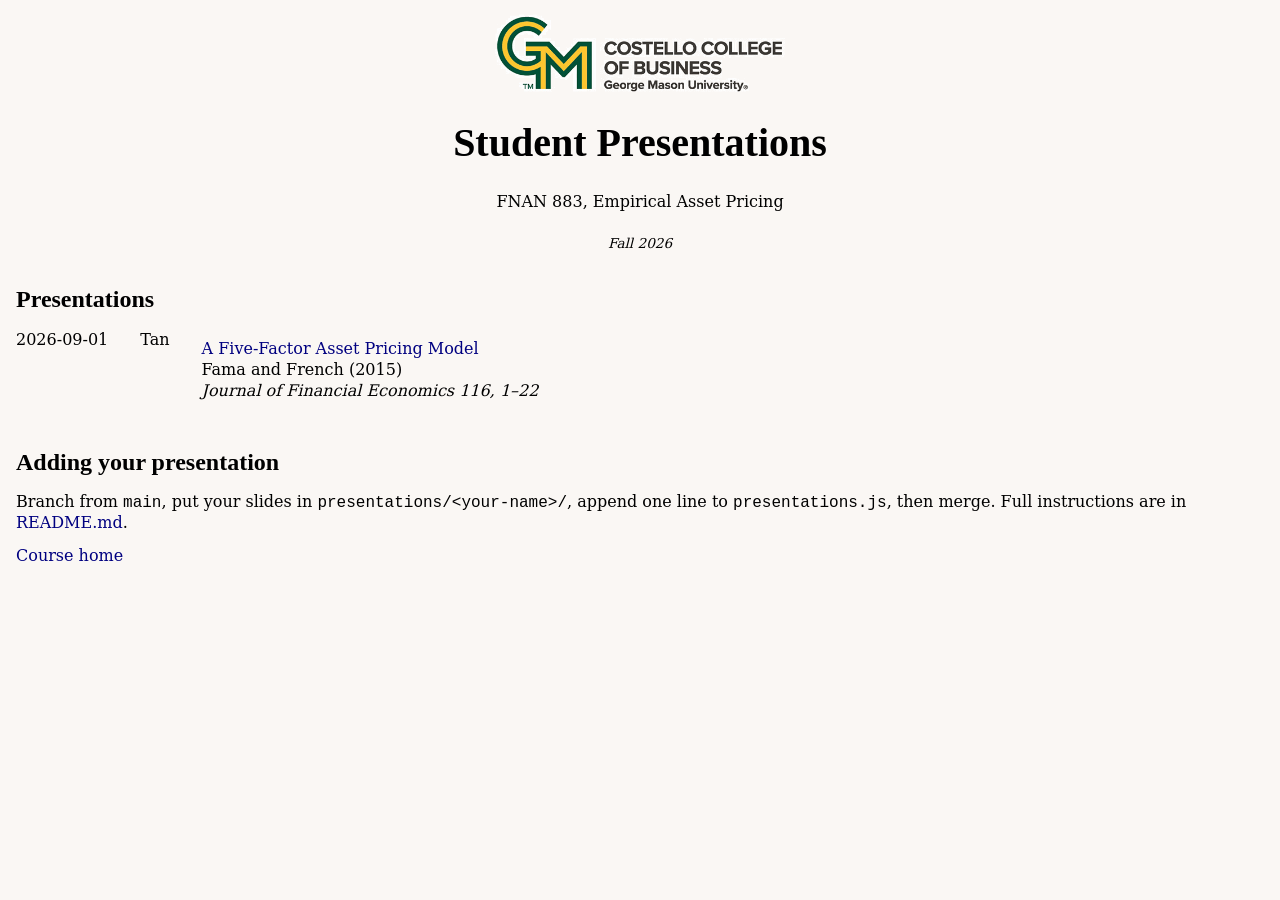
==== presentations/index.html @ 3116536d "Merge branch 'pr-1'" ====
<!DOCTYPE html>
<html lang="en-US">
<head>
<meta charset="UTF-8" />
<meta name="viewport" content="width=device-width, initial-scale=1.0" />
<title>FNAN 883 Student Presentations</title>
<link rel="stylesheet" type="text/css" href="../lwarp.css" />
<link rel="stylesheet" type="text/css" href="style.css" />
</head>
<body>


<div class="bodywithoutsidetoc">


<main class="bodycontainer">


<section class="textbody">


<div class="center">

<p>
<img
    src="../ccb3.png"
    style="
    width:217pt;
    "
    class="inlineimage"
    alt="Costello College of Business, George Mason University"
>
</p>

</div>
<div class="titlepage">

<h1>Student Presentations</h1>


<div class="author">


<div class="oneauthor">

<p>
FNAN 883, Empirical Asset Pricing
</p>
</div>

</div>


<div class="titledate">

<p>
Fall 2026
</p>
</div>

</div>
<!--................................-->
<h5>Presentations</h5>
<div class="flushleft">
<table id="presentation-table">
</table>

</div>
<!--................................-->
<h5>Adding your presentation</h5>

<p>
Branch from <span class="texttt">main</span>, put your slides in
<span class="texttt">presentations/&lt;your-name&gt;/</span>, append one line to
<span class="texttt">presentations.js</span>, then merge. Full instructions are in
<a href="README.md">README.md</a>.
</p>

<p>
<a href="../">Course home</a>
</p>

</section>

</main>

</div>

<script src="presentations.js"></script>
<script>
(function () {
  var table = document.getElementById('presentation-table');
  var items = (window.PRESENTATIONS || []).slice();

  if (!items.length) {
    table.parentNode.replaceChild(
      Object.assign(document.createElement('p'), { textContent: 'No presentations registered yet.' }),
      table
    );
    return;
  }

  // Chronological, matching the order of the seminar.
  items.sort(function (a, b) { return String(a.date || '').localeCompare(String(b.date || '')); });

  items.forEach(function (p) {
    var row = table.insertRow();

    var when = row.insertCell();
    when.className = 'tdb';
    when.textContent = p.date || '';

    var who = row.insertCell();
    who.className = 'tdb';
    who.textContent = p.presenter || 'Unattributed';

    var what = row.insertCell();
    what.className = 'tdp';

    var para = document.createElement('p');
    var link = document.createElement('a');
    // Slug becomes a path segment, so keep it to safe characters.
    link.href = String(p.slug || '').replace(/[^A-Za-z0-9._-]/g, '') + '/';
    link.textContent = p.title || 'Untitled';
    para.appendChild(link);

    if (p.authors) {
      para.appendChild(document.createElement('br'));
      para.appendChild(document.createTextNode(p.authors));
    }
    if (p.source) {
      para.appendChild(document.createElement('br'));
      var cite = document.createElement('em');
      cite.textContent = p.source;
      para.appendChild(cite);
    }

    what.appendChild(para);
  });
})();
</script>

</body>
</html>
---- lwarp.css ----
/*
  CSS stylesheet for the LaTeX Lwarp package
  Copyright 2016-2022 Brian Dunn — BD Tech Concepts LLC
*/

/* a fix for older browsers: */
header, section, footer, aside, nav, main,
    article, figure { display: block; }

A:link {color:#000080 ; text-decoration: none ; }
A:visited {color:#800000 ; }
A:hover {color:#000080 ; text-decoration: underline ;}
A:active {color:#800000 ; }

a.tocbook {display: inline-block ; margin-left: 0em ;
    font-weight: bold ; margin-top: 1ex ; margin-bottom: 1ex ; }
a.tocpart {display: inline-block ; margin-left: 0em ;
    font-weight: bold ;}
a.tocchapter {display: inline-block ; margin-left: 0em ;
    font-weight: bold ;}
a.tocsection {display: inline-block ; margin-left: 1em ;
    text-indent: -.5em ; font-weight: bold ; }
a.tocsubsection {display: inline-block ; margin-left: 2em ;
    text-indent: -.5em ; }
a.tocsubsubsection {display: inline-block ; margin-left: 3em ;
    text-indent: -.5em ; }
a.tocparagraph {display: inline-block ; margin-left: 4em ;
    text-indent: -.5em ; }
a.tocsubparagraph {display: inline-block ; margin-left: 5em ;
    text-indent: -.5em ; }
a.tocfigure {margin-left: 0em}
a.tocsubfigure {margin-left: 2em}
a.toctable {margin-left: 0em}
a.tocsubtable {margin-left: 2em}
a.toctheorem {margin-left: 0em}
a.toclstlisting {margin-left: 0em}

body {
    font-family: "DejaVu Serif", "Bitstream Vera Serif",
        "Lucida Bright", Georgia, serif;
    background: #FAF7F4 ;
    color: black ;
    margin:0em ;
    padding:0em ;
    font-size: 100% ;
    line-height: 1.2 ;
}

p {margin: 1.5ex 0em 1.5ex 0em ;}
table p {margin: .5ex 0em .5ex 0em ;}

/* Holds a section number */
span.sectionnumber { margin-right: 0em }

/* Inserted in front of index lines */
span.indexitem {margin-left: 0em}
span.indexsubitem {margin-left: 2em}
span.indexsubsubitem {margin-left: 4em}
div.indexheading {margin-top: 2ex ; font-weight: bold}

div.hidden, span.hidden { display: none ; }

kbd, span.texttt, p span.texttt {
    font-family: "DejaVu Mono", "Bitstream Vera Mono", "Lucida Console",
        "Nimbus Mono L", "Liberation Mono", "FreeMono", "Andale Mono",
        "Courier New", monospace;
    font-size: 100% ;
}

pre { padding: 3pt ; }

span.strong, span.textbf, div.strong, div.textbf, table td.tdbfseries { font-weight: bold; }

span.textit, div.textit, table td.tditshape { font-style: italic; }

table td.tdbfit { font-weight: bold ; font-style:italic }

span.textnormal, div.textnormal {
    font-weight: normal;
    font-style: normal;
    font-variant: normal;
    font-variant-numeric: normal ;
    font-family: "DejaVu Serif", "Bitstream Vera Serif",
    "Lucida Bright", Georgia, serif;
}

span.textmd, div.textmd { font-weight: normal; }

span.textup, div.textup {
    font-style: normal;
    font-variant: normal;
    font-variant-numeric: normal ;
}

span.textsc, div.textsc {
    font-variant: small-caps;
    font-variant-numeric: oldstyle-nums ;
}

span.textulc, div.textulc {
    font-variant: normal ;
    font-variant-numeric: normal ;
}

span.textsl, div.textsl { font-style: oblique; }

span.textrm, div.textrm {
    font-family: "DejaVu Serif", "Bitstream Vera Serif",
    "Lucida Bright", Georgia, serif;
}

span.textsf, div.textsf {
     font-family: "DejaVu Sans", "Bitstream Vera Sans",
        Geneva, Verdana, sans-serif ;
}

/* nfssext-cfr lining figures */
span.textln, div.textln {
    font-variant-numeric: lining-nums ;
}

/* nfssext-cfr proportional figures */
span.textp, div.textp {
    font-variant-numeric: proportional-nums ;
}

/* nfssext-cfr tabular figures */
span.textt, div.textt {
    font-variant-numeric: tabular-nums ;
}

/* nfssext-cfr font weights */
span.textdb, div.textdb {
    font-weight: 500 ;
}

span.textsb, div.textsb {
    font-weight: 600 ;
}

span.texteb, div.texteb {
    font-weight: 800 ;
}

span.textub, div.textub {
    font-weight: 900 ;
}

span.textlg, div.textlg {
    font-weight: 300 ;
}

span.textel, div.textel {
    font-weight: 200 ;
}

span.textul, div.textul {
    font-weight: 100 ;
}

span.textcircled { border: 1px solid black ; border-radius: 1ex ; }

span.underline {
    text-decoration: underline ;
    text-decoration-skip: auto ;
}

span.overline {
    text-decoration: overline ;
    text-decoration-skip: auto ;
}

div.hrule { border-top: 1px solid silver }

/* for vertical text: */
div.verticalrl { writing-mode: vertical-rl }
div.horizontaltb { writing-mode: horizontal-tb }

/* for diagbox */
div.diagboxtitleN { border-bottom: 1px solid gray }
div.diagboxtitleS { border-top: 1px solid gray }

div.diagboxE {
    padding-left: 2em ;
    text-align: right ;
}

div.diagboxW {
    padding-right: 2em ;
    text-align: left ;
}

/* For realscripts */
.supsubscript {
    display: inline-block;
    text-align:left ;
}

.supsubscript sup,
.supsubscript sub {
    position: relative;
    display: block;
    font-size: .7em;
    line-height: 1;
}

.supsubscript sup {
    top: .3em;
}

.supsubscript sub {
    top: .3em;
}

div.attribution p {
    text-align: right ;
    font-size: 80%
}

span.poemtitle {
  font-size: 120% ; font-weight: bold;
}

pre.tabbing {
    font-family: "Linux Libertine Mono O", "Lucida Console",
        "Droid Sans Mono", "DejaVu Mono", "Bitstream Vera Mono",
        "Liberation Mono", "FreeMono", "Andale Mono",
        "Nimbus Mono L", "Courier New", monospace;
}

blockquote {
    display: block ;
    margin-left: 2em ;
    margin-right: 2em ;
}

/* quotchap is for the quotchap package */
div.quotchap {
    display: block ;
    font-style: oblique ;
    overflow-x: auto ;
    margin-left: 2em ;
    margin-right: 2em ;
}

blockquote p, div.quotchap p {
    line-height: 1.5;
    text-align: left ;
    font-size: .85em ;
}

/* qauthor is for the quotchap package */
div.qauthor {
  display: block ;
  text-align: right ;
  margin-left: auto ;
  margin-right: 2em ;
  font-size: 80% ;
  font-variant: small-caps;
}

div.qauthor p {
  text-align: right ;
}

div.epigraph, div.dictum {
  line-height: 1.2;
    text-align: left ;
    padding: 3ex 1em 0ex 1em ;
/*     margin: 3ex auto 3ex auto ; */ /* Epigraph centered */
    margin: 3ex 1em 3ex auto ; /* Epigraph to the right */
/*    margin: 3ex 1em 3ex 1em ; */ /* Epigraph to the left */
    font-size: .85em ;
    max-width: 27em ;
}

div.epigraphsource, div.dictumauthor {
    text-align:right ;
    margin-left:auto ;
/*     max-width: 50% ; */
    border-top: 1px solid #A0A0A0 ;
    padding-bottom: 3ex ;
    line-height: 1.2;
}

div.epigraph p, div.dictum p { padding: .5ex ; margin: 0ex ;}
div.epigraphsource p, div.dictumauthor p { padding: .5ex 0ex 0ex 0ex ; margin: 0ex ;}
div.dictumauthor { font-style:italic }

/* copyrightbox package: */
div.copyrightbox { margin: .5ex .5em }
div.copyrightbox p {margin: 0px .5em ; padding: 0px}
div.copyrightboxnote {text-align: left ; font-size: 60%}

/* lettrine package: */
span.lettrine { font-size: 4ex ; float: left ; }
span.lettrinetext { font-variant: small-caps ; }

/* ulem, soul, umoline packages: */
span.uline {
    text-decoration: underline ;
    text-decoration-skip: auto ;
}

span.uuline {
    text-decoration: underline ;
    text-decoration-skip: auto ;
    text-decoration-style: double ;
}

span.uwave {
    text-decoration: underline ;
    text-decoration-skip: auto ;
    text-decoration-style: wavy ;
}

span.sout {
    text-decoration: line-through ;
}

span.oline {
    text-decoration: overline ;
    text-decoration-skip: auto ;
}

span.xout {
    text-decoration: line-through ;
}

span.dashuline {
    text-decoration: underline ;
    text-decoration-skip: auto ;
    text-decoration-style: dashed ;
}

span.dotuline {
    text-decoration: underline ;
    text-decoration-skip: auto ;
    text-decoration-style: dotted ;
}

span.letterspacing { letter-spacing: .2ex ; }

span.capsspacing {
    font-variant: small-caps ;
    letter-spacing: .1ex ;
}

span.highlight { background: #F8E800 ; }

/* keystroke package: */
span.keystroke {
    border-style: outset ;
    padding: 0pt .5em 0pt .5em ;
}

html body {
  margin: 0 ;
  line-height: 1.2;
}

body div {
  margin: 0ex;
}

div.book, h1, h2, h3, h4, h5, h6, span.paragraph, span.subparagraph
{
    font-family: "Linux Libertine O", "Hoefler Text", "Garamond",
        "Bembo", "Janson", "TeX Gyre Pagella", "Palatino",
        "Liberation Serif", "Nimbus Roman No 9 L",  "FreeSerif", Times,
        "Times New Roman", serif;
    font-style: normal ;
    font-weight: bold ;
    text-align: left ;
}

h1 {    /* title of the entire website, used on each page */
    text-align: center ;
    font-size: 2.5em ;
    padding: .4ex 0em 0ex 0em ;
}

div.book {
    text-align: center ;
    font-size: 2.325em ;
    padding: .4ex 0em 0ex 0em ;
}

h2 { font-size: 2.25em }
h3 { font-size: 2em }
h4 { font-size: 1.75em }
h5 { font-size: 1.5em }
h6 { font-size: 1.25em }
span.paragraph {font-size: 1em ; font-variant: normal ;
    margin-right: 1em ; }
span.subparagraph {font-size: 1em ; font-variant: normal ;
    margin-right: 1em ;  }

div.minisec {
    font-family: "DejaVu Sans", "Bitstream Vera Sans",
        Geneva, Verdana, sans-serif ;
    font-style: normal ;
    font-weight: bold ;
    text-align: left ;
}

h1 {
  margin: 0ex 0em 0ex 0em ;
  line-height: 1.3;
  text-align: center ;
}

h2 {
  margin: 1ex 0em 1ex 0em ;
  line-height: 1.3;
  text-align: center ;
}

h3 {
  margin: 3ex 0em 1ex 0em ;
  line-height: 1.3;
}

h4 {
  margin: 3ex 0em 1ex 0em ;
  line-height: 1.3;
}

h5 {
  margin: 3ex 0em 1ex 0em ;
  line-height: 1.3;
}

h6 {
  margin: 3ex 0em 1ex 0em ;
  line-height: 1.3;
}

div.titlepage {
  text-align: center ;
}

.footnotes {
    text-align: left ;
    font-size: .85em ;
    margin: 3ex 2em 0ex 2em ;
    border-top: 1px solid silver ;
}

.marginpar, .marginparblock {
    max-width: 50%;
    float: right ;
    clear: both ;
    text-align: left ;
    margin: 1ex 0.5em 1ex 1em ;
    padding: 1ex 0.5em 1ex 0.5em ;
    font-size: 85% ;
    border-top: 1px solid silver ;
    border-bottom: 1px solid silver ;
    overflow-x: auto ;
}

.marginpar br { margin-bottom: 2ex ; }

div.marginblock, div.marginparblock {
    max-width:50%;
    min-width: 10em; /* room for caption */
    float:right;
    text-align:left;
    margin: 1ex 0.5em 1ex 1em ;
    padding: 1ex 0.5em 1ex 0.5em ;
    overflow-x: auto;
}

div.marginblock div.minipage,
div.marginparblock div.minipage {
    display: inline-block ;
    margin: 0pt auto 0pt auto ;
}

div.marginblock div.minipage p ,
div.marginparblock div.minipage p
    { font-size: 85%}

div.marginblock br ,
div.marginparblock br
    { margin-bottom: 2ex ; }

main.bodycontainer {
    float: left ;
    width: 80% ;
}

div.bodywithoutsidetoc main.bodycontainer {
    float: none ;
    width: 100% ;
}

section.textbody div.footnotes{
    margin: 1ex 2em 2ex 2em ;
    border-bottom: 2px solid silver ;
}

.footnoteheader {
    border-top: 2px solid silver ;
    margin-top: 3ex ;
    padding-top: 1ex ;
    font-weight: bold ;
}

.mpfootnotes {
    text-align: left ;
    font-size: .85em ;
    margin-left: 1em ;
    border-top: 1px solid silver ;
}

/* Remove footnote top border in the title page. */
div.titlepage div.mpfootnotes {
    border-top: none ;
}

ul, ol {
  margin: 1ex 1em 1ex 0em;
  line-height: 1.2;
}

body dir, body menu {
  margin: 3ex 1em 3ex 0em;
  line-height: 1.2;
}

li { margin: 0ex 0em 1ex 0em; }

li.p { display: inline ; }

html {
  margin: 0;
  padding: 0;
}

.programlisting {
  font-family: "DejaVu Mono", "Bitstream Vera Mono", "Lucida Console",
        "Nimbus Mono L", "Liberation Mono", "FreeMono", "Andale Mono",
        "Courier New", monospace;
  margin: 1ex 0ex 1ex 0ex ;
  padding: .5ex 0pt .5ex 0pt ;
  overflow-x: auto;
}

section.textbody>pre.programlisting {
border-top: 1px solid silver ;
border-bottom: 1px solid silver ;
}

div.displaymath {
    text-align: center ;
}

div.displaymathnumbered {
    text-align: right ;
    margin-left: 5% ;
    margin-right: 5% ;
    min-width: 2.5in ;
}

@media all and (min-width: 400px) {
    div.displaymathnumbered {
        margin-left: 10% ;
        margin-right: 10% ;
    }
}

@media all and (min-width: 800px) {
    div.displaymathnumbered {
        margin-right: 20% ;
    }
}

@media all and (min-width: 1200px) {
    div.displaymathnumbered {
        margin-right: 30% ;
    }
}

.inlineprogramlisting {
  font-family: "DejaVu Mono", "Bitstream Vera Mono", "Lucida Console",
        "Nimbus Mono L", "Liberation Mono", "FreeMono", "Andale Mono",
        "Courier New", monospace;
  overflow-x: auto;
}

span.listinglabel {
    display: inline-block ;
    font-size: 70% ;
    width: 4em ;
    text-align: right ;
    margin-right: 2em ;
}

div.abstract {
  margin: 2em 5% 2em 5% ;
  padding: 1ex 1em 1ex 1em ;
/*  font-weight: bold ; */
  font-size: 90% ;
    text-align: left ;
}

div.abstract dl {line-height:1.5;}
div.abstract dt {color:#304070;}

div.abstracttitle{
    font-family: "URW Classico", Optima, "Linux Biolinum O",
        "Linux Libertine O", "Liberation Serif", "Nimbus Roman No 9 L",
        "FreeSerif", "Hoefler Text", Times, "Times New Roman", serif;
    font-weight:bold;
    font-size:1.25em;
    text-align: center ;
}

span.abstractrunintitle{
    font-family: "URW Classico", Optima, "Linux Biolinum O",
        "Linux Libertine O", "Liberation Serif", "Nimbus Roman No 9 L",
        "FreeSerif", "Hoefler Text", Times, "Times New Roman", serif;
    font-weight:bold;
}

.verbatim {
    overflow-x: auto ;
}

.alltt {
    overflow-x: auto ;
}

.bverbatim {
    margin: 1ex 0pt 1ex 0pt ;
    padding: .5ex 0pt .5ex 0pt ;
    overflow-x: auto ;
}

.lverbatim {
    margin: 1ex 0pt 1ex 0pt ;
    padding: .5ex 0pt .5ex 0pt ;
    overflow-x: auto ;
}

.fancyvrb {
    font-size:.85em ;
    margin: 3ex 0pt 3ex 0pt
}

.fancyvrblabel {
    font-size: .85em ;
    text-align: center ;
    font-weight: bold ;
    margin-top: 1ex ;
    margin-bottom: 1ex ;
}

.verse {
    font-family: "Linux Libertine Mono O", "Lucida Console",
        "Droid Sans Mono", "DejaVu Mono", "Bitstream Vera Mono",
        "Liberation Mono", "FreeMono", "Andale Mono",
        "Nimbus Mono L", "Courier New", monospace;
    margin-left: 1em ;
}

div.singlespace { line-height: 1.2 ; }
div.onehalfspace { line-height: 1.5 ; }
div.doublespace { line-height: 2 ; }

/* Word processor format output: */
div.wpfigure { border: 1px solid red ; margin: .5ex ; padding: .5ex ; }
div.wptable { border: 1px solid blue ; margin: .5ex ; padding: .5ex ; }
div.wpminipage { border: 1px solid green ; margin: .5ex ; padding: .5ex ;}

/* Minipage environments, vertically aligned to top, center, bottom: */
.minipage, .fminipage, .fcolorminipage {
    /* display: inline-block ; */
        /* Mini pages which follow each other will be tiled. */
    text-align:left;
    margin: .25em .25em .25em .25em;
    padding: .25em .25em .25em .25em;
    display: inline-flex;
    flex-direction: column ;
    overflow: auto;
}

.inlineminipage {
    display: inline-block ;
    text-align: left
}

/* Paragraphs in the flexbox did not collapse their margins. */
/* Have not yet researched this. */
.minipage p {margin: .75ex 0em .75ex 0em ;}

.fboxBlock .minipage, .colorbox .minipage, .colorboxBlock .minipage,
.fcolorbox .minipage, .fcolorboxBlock .minipage
    {border: none ; background: none;}

.fbox, .fboxBlock { border: 1px solid black ; padding: 4pt }

.fbox, .fboxBlock, .fcolorbox, .fcolorboxBlock, .colorbox, .colorboxBlock,
.fminipage, .fcolorminipage
    {display: inline-block}

.shadowbox, .shabox {
   border: 1px solid black;
    box-shadow: 3px 3px 3px #808080 ;
     border-radius: 0px ;
    padding: .4ex .3em .4ex .3em ;
    margin: 0pt .3ex 0pt .3ex ;
  display: inline-block ;
}

.doublebox {
   border: 3px double black;
     border-radius: 0px ;
    padding: .4ex .3em .4ex .3em ;
    margin: 0pt .3ex 0pt .3ex ;
  display: inline-block ;
}

.ovalbox, .Ovalbox {
   border: 1px solid black;
     border-radius: 1ex ;
    padding: .4ex .3em .4ex .3em ;
    margin: 0pt .3ex 0pt .3ex ;
  display: inline-block ;
}

.Ovalbox { border-width: 2px ; }

.framebox {
   border: 1px solid black;
     border-radius: 0px ;
    padding: .3ex .2em 0ex .2em ;
    margin: 0pt .1ex 0pt .1ex ;
  display: inline-block ;
}

/* mdframed, tcolorbox, shadebox packages */
.mdframed, .tcolorbox, .shadebox {
    padding: 0ex ;
    margin: 2ex 0em 2ex 0em ;
    border: 1px solid black ;
}

.tcolorbox {
    border-radius: 10pt ;
    margin: 2ex 1em 2ex 1em ;
}

.mdframed p, .tcolorbox p { padding: 0ex .5em 0ex .5em ; }

.mdframed dl, .tcolorbox dl { padding: 1ex .5em 0ex .5em ; }

.mdframedtitle, .tcolorboxtitle {
    padding: .5ex 0pt 0pt 0pt ;
    border-radius: 10pt 10pt 0pt 0pt ;
    display: block ;
    margin-bottom: 1ex ;
    border-bottom: 1px solid silver ;
}

.tcolorboxsubtitle .tcolorbox {
    margin: 2ex 0em 2ex 0em ;
    border-radius: 0pt ;
}

.mdframedsubtitle {
    display: block ;
}

.mdframedsubsubtitle {
    display: block ;
}

.mdtheorem {
    padding: 0ex .5em 0ex .5em ;
    margin: 3ex 5% 3ex 5% ;
}

/* framed package */
.framed, pre.boxedverbatim, fcolorbox {
    margin: 3ex 0em 3ex 0em ;
   border: 1px solid black;
     border-radius: 0px ;
    padding: .3ex 1em 0ex 1em ;
  display: block ;
}

.shaded {
    margin: 3ex 0em 3ex 0em ;
    padding: .3ex 1em .3ex 1em ;
    display: block ;
}

.snugframed {
    margin: 3ex 0em 3ex 0em ;
   border: 1px solid black;
     border-radius: 0px ;
  display: block ;
}

.framedleftbar {
    margin: 3ex 0em 3ex 0em ;
   border-left: 3pt solid black;
     border-radius: 0px ;
    padding: .3ex .2em .3ex 1em ;
  display: block ;
}

.framedtitle {
    margin: 0em ;
    padding: 0em ;
    font-size: 130%
}

.framedtitle p { padding: .3em }

/* For the niceframe package: */

div.niceframe, div.curlyframe, div.artdecoframe, div.generalframe {
    padding: 1ex ;
    margin: 2ex auto ;
    border-radius: 2ex ;
}

div.niceframe {
    border: 6px groove black ;
}

div.curlyframe {
    border-left: 3px dotted black ;
    border-right: 3px dotted black ;
    border-radius: 6ex ;
}

div.artdecoframe {
    border-left: 10px double black ;
    border-right: 10px double black ;
    border-radius: 6ex ;
}

div.generalframe {
    border: 6px groove black ;
}

/* For beamerarticle: */
div.beamerframe {
    margin: 3ex 1em 3ex 1em ;
   border: 1px solid gray;
     border-radius: 0px ;
    padding: .3ex 1em 0ex 1em ;
  display: block ;
}

dl {
  margin: 1ex 2em 1ex 0em;
  line-height: 1.3;
}

dl dt {
    display: block ;
    float:left ;
    font-weight: bold;
    padding-right: 1em ;
}

dl dd { display: block ; }

dl dd:after { content: "" ; display: block ; clear: both }

dl dd p { margin-top: 0em; }

dd ul, dd ol, dd dl {
    clear: both ;
/*    padding-top: 1ex ; */
}

nav {
    font-family: "URW Classico", Optima, "Linux Biolinum O",
        "DejaVu Sans", "Bitstream Vera Sans",
        Geneva, Verdana, sans-serif ;
    margin-bottom: 4ex ;
}

nav p {
    line-height: 1.2 ;
    margin-top:.5ex ;
    margin-bottom:.5ex;
    font-size: .9em ;
}

img, img.hyperimage, img.borderimage {
    max-width: 600px;
    border: 1px solid silver;
    box-shadow: 3px 3px 3px #808080 ;
    padding: .5% ;
    margin: .5% ;
    background: none ;
}

img.inlineimage{
    padding: 0px ;
    box-shadow: none ;
    border: none ;
    background: none ;
    margin: 0px ;
    display: inline-block ;
    border-radius: 0px ;
}

img.logoimage{
    max-width: 300px ;
    box-shadow: 3px 3px 3px #808080 ;
    border: 1px solid black ;
    background:none ;
    padding:0 ;
    margin:.5ex ;
    border-radius: 10px ;
}

.section {
/*
    To have each section float relative to each other:
*/
/*
    display: block ;
    float: left ;
    position: relative ;
    background: white ;
    border: 1px solid silver ;
    padding: .5em ;
*/
    margin: 0ex .5em 0ex .5em ;
    padding: 0 ;
}

figure {
    margin: 5ex auto 5ex auto ;
    padding: 1ex 1em 1ex 1em ;
    overflow-x: auto ;
}

/* To automatically center images in figures: */
/*
figure img.inlineimage {
    margin: 0ex auto 0ex auto ;
    display: block ;
}
*/

/* To automatically center minipages in figures: */
/*
figure div.minipage, figure div.minipage div.minipage {
    margin: 1ex auto 1ex auto ;
    display: block ;
}
*/

figure figure { margin: 0pt }

figure div.minipage p { font-size: 85% ; }

figure.subfigure, figure.subtable  {
    display: inline-block ; margin: 3ex 1em 3ex 1em ;
}

div.figurecaption .minipage { margin:0 ; padding: 0 }

/* for subcaptions: */
figure div.minipage div.figurecaption {
    max-width: 100% ;   /* fallback if min() does not work */
    max-width: min(30em,100%)
}

div.minipage figure { border: none ; box-shadow: none ; }
div.minipage figure.table { margin: 0ex }
div.minipage div.footnotes { margin: 1ex 2em 0ex 2em }

div.floatrow { text-align: center; }

div.floatrow figure { display: inline-block ; margin: 1ex 2% ; }

div.floatfoot { font-size: .85em ;
    border-top: 1px solid silver ; line-height: 1.2 ; }

/* Center if only one line, "start" align if more than one line: */
div.figurecaption , .lstlistingtitle {
    font-size: .85em ;
    font-weight: bold ;
    text-align: start ;
    margin: 1ex auto;
    width: max-content;
    max-width: 100%;
}

/* A marginblock is small, so always center and don't mess with the width. */
div.marginblock div.figurecaption {
    width: 100% ;
    text-align: center ;
}

figure.subfigure div.figurecaption, figure.subtable div.figurecaption  {
    border-bottom: none ; background: none ;
}

div.nonfloatcaption {
    margin: 1ex auto 1ex auto ;
    font-size: .85em ;
    text-align: center ;
    font-weight: bold ;
}

/* For a \RawCaption inside a minipage inside a figure's floatrow: */
figure div.floatrow div.minipage div.figurecaption {
    border: none ;
    background: none ;
}

/* For packages such as float, rotfloat, and algorithm2e: */

figure.boxed, figure.boxruled {
    border: 1px solid black ;
}

figure.ruled {
    border-top: 1px solid black ;
    border-bottom: 1px solid black ;
    border-left: 0px ;
    border-right: 0px ;
    border-radius: 0px ;
    background: none ;
    box-shadow: none ;
}

figure.ruled div.figurecaption, figure.boxruled div.figurecaption {
    border-top: 1px solid silver ;
    border-bottom: 1px solid silver ;
}

table {
    margin: 1ex auto 1ex auto ;
    border-collapse: separate ;
    border-spacing: 0px ;
    line-height: 1.3 ;
    }

table > tbody > tr.hline > td {border-top: 1px solid #808080 ; margin-top: 0ex ;
    margin-bottom: 0ex ; } /* for \hline */

tr.tbrule td {border-top: 1px solid black ; margin-top: 0ex ;
    margin-bottom: 0ex ; } /* for \toprule, \bottomrule */

td {padding: .5ex .5em .5ex .5em ;}

table td.tdl { text-align: left ; vertical-align: middle ; }
table td.tdc { text-align: center ; vertical-align: middle ; }
table td.tdat { text-align: center ; vertical-align: middle ; padding: 0px ; margin: 0px ; }
table td.tdbang { text-align: center ; vertical-align: middle ; }
table td.tdr { text-align: right ; vertical-align: middle ; }
table td.tdp { text-align: left ; vertical-align: bottom ; }
table td.tdm { text-align: left ; vertical-align: middle ; }
table td.tdb { text-align: left ; vertical-align: top ; }

table td.tvertbarl { border-left: 1px solid black }
table td.tvertbarldouble { border-left: 4px double black }
table td.tvertbarr { border-right: 1px solid black }
table td.tvertbarrdouble { border-right: 4px double black }

table td.tvertbarldash { border-left: 1px dashed black }
table td.tvertbarldoubledash { border-left: 2px dashed black }
table td.tvertbarrdash { border-right: 1px dashed black }
table td.tvertbarrdoubledash { border-right: 2px dashed black }

table td.tdcenter { text-align: center}
table td.tdleft { text-align: left}
table td.tdright { text-align: right}

/* for cmidrules: */
table td.tdrule {
    border-top: 1px solid #A0A0A0 ;
}

table td.tdrulel {
    border-top-left-radius:.5em ;
    border-top: 1px solid #A0A0A0 ;
}

table td.tdruler {
    border-top-right-radius:.5em ;
    border-top: 1px solid #A0A0A0 ;
}

table td.tdrulelr {
    border-top-left-radius:.5em ;
    border-top-right-radius:.5em ;
    border-top: 1px solid #A0A0A0 ;
}

/* Margins of paragraphs inside table cells: */
td.tdp p , td.tdprule p , td.tdP p , td.tdPrule p { padding-top: 1ex ;
    padding-bottom: 1ex ; margin: 0ex ; }
td.tdm p , td.tmbrule p , td.tdM p , td.tdMrule p { padding-top: 1ex ;
    padding-bottom: 1ex ; margin: 0ex ; }
td.tdb p , td.tdbrule p , td.tdB p , td.tdBrule p { padding-top: 1ex ;
    padding-bottom: 1ex ; margin: 0ex ; }

td.tdp , td.tdprule , td.tdP , td.tdPrule
    { padding: 0ex .5em 0ex .5em ; }
td.tdm , td.tdmrule , td.tdM , td.tdMrule
    { padding: 0ex .5em 0ex .5em ; }
td.tdb , td.tdbrule , td.tdB , td.tdBrule
    { padding: 0ex .5em 0ex .5em ; }

/* table notes: */
.tnotes {
    margin: 0ex 5% 1ex 5% ;
    padding: 0.5ex 1em 0.5ex 1em;
    font-size:.80em;
    text-align: left ;
}

.minipage .tnotes {
    margin: 0pt ;
    padding: 0pt ;
}

.tnotes dl dt p {margin-bottom:0px;}

.tnoteitemheader {margin-right: 1em;}

/* for colortbl and cell color */
div.cellcolor {
    width: 100% ;
    padding: .5ex .5em .5ex .5em ;
    margin: -.5ex -.5em -.5ex -.5em ;
}

/* for lyluatex */
span.lyluatex {
    display: inline-block ;
}

div.lyluatex p span.lateximagesource img {
    display: block ;
    margin-top: 3ex ;
    margin-bottom: 3ex ;
}

/* for bigdelim */
.ldelim, .rdelim { font-size: 200% }

/* center, flushleft, flushright environments */
div.center{text-align:center;}
div.center table {margin-left:auto;margin-right:auto;}
div.flushleft{text-align:left;}
div.flushleft table {margin-left:0em ; margin-right:auto;}
div.flushright{text-align:right;}
div.flushright table {margin-left:auto ; margin-right: 0em ;}

/* Fancybox */
div.Btrivlist table tr td {
    padding: .2ex 0em ;
}

/* program listing callouts: */
span.callout {
     font-family: "DejaVu Sans", "Bitstream Vera Sans",
        Geneva, Verdana, sans-serif ;
    border-radius: .5em;
    background-color:black;
    color:white;
    padding:0px .25em 0px .25em;
    margin: 0 ;
    font-weight: bold;
    font-size:.72em ;
}

div.programlisting pre.verbatim span.callout{
    font-size: .85em ;
}

span.verbatim {
    font-family: "DejaVu Mono", "Bitstream Vera Mono", "Lucida Console",
        "Nimbus Mono L", "Liberation Mono", "FreeMono", "Andale Mono",
        "Courier New", monospace;
}

div.titlehead
{
    text-align: left ;
    font-style: normal ;
    font-weight: normal ;
    font-style: normal ;
    font-size: .8em ;
    margin: 1ex 0em 1ex 0em ;
}

div.subject
{
    text-align: center ;
    font-style: normal ;
    font-weight: bold ;
    font-style: normal ;
    font-size: .8em ;
    margin: 1ex 0em 1ex 0em ;
}

div.published
{
    text-align: center ;
    font-variant: normal ;
    font-style: italic ;
    font-size: 1em ;
    margin: 1ex 0em 1ex 0em ;
}

div.subtitle
{
    text-align: center ;
    font-variant: normal ;
    font-style: italic ;
    font-size: 1.25em ;
    margin: 1ex 0em 1ex 0em ;
}

div.subtitle p { margin: 1ex ; }

div.author
{
    text-align: center ;
    font-variant: normal ;
    font-style: normal ;
    font-size: 1em ;
    margin: 1ex 0em 1ex 0em ;
}

div.oneauthor {
    display: inline-block ;
    margin: 0ex 1em 0ex 1em ;
}

/*
div.author table {
    margin: 1ex auto 0ex auto ;
    background: none ;
}

div.author table tbody tr td { padding: .25ex ; }
*/

span.affiliation {font-size: .85em ; font-variant: small-caps; }

div.titledate {
    text-align: center ;
    font-size: .85em ;
    font-style: italic;
    margin: 1ex 0em 1ex 0em ;
}

nav.topnavigation{
    text-align: left ;
    padding: 0.5ex 1em 0.5ex 1em ;
/*     margin: 2ex 0em 3ex 0em ; */
    margin: 0 ;
    border-bottom: 1px solid silver ;
    border-top: 1px solid silver ;
    clear:both ;
}

nav.botnavigation{
    text-align: left ;
    padding: 0.5ex 1em 0.5ex 1em ;
/*     margin: 3ex 0em 2ex 0em ; */
    margin: 0 ;
    border-top: 1px solid silver ;
    border-bottom: 1px solid silver ;
    clear:both ;
}

header {
    line-height: 1.2 ;
    font-size: 1em ;
    border-bottom: 1px solid silver ;
    margin: 0px ;
    padding: 2ex 1em 2ex 1em ;
    text-align:left ;
}

footer {
    font-size: .85em ;
    line-height: 1.2 ;
    margin-top: 1ex ;
    border-top: 1px solid silver ;
    padding: 2ex 1em 2ex 1em ;
    clear:both ;
    text-align:left ;
}

/* for \LinkHome, \LinkPrevious, and \LinkNext: */
a.linkhome { font-weight:bold ; font-size: 1em ;}

div.lateximagesource { padding: 0px ; margin: 0px ; display: none; }

img.lateximage{
    padding: 0pt ;
    margin: 0pt ;
    box-shadow: none ;
    border: none ;
    background: none ;
    max-width: 100% ;
    border-radius: 0ex ;
    border: none ;
}

div.sidetoccontainer {
    font-family: "DejaVu Serif", "Bitstream Vera Serif",
        "Lucida Bright", Georgia, serif;
    float: left ;
    width: 19%; /* room for border-right next to 80% main */
    margin: 0pt 0em 3ex 0pt ;
    border-right: 1px solid silver;
    border-bottom: 1px solid silver;
    background: #FAF7F4 ;
    font-size:.9em ;
    border-radius: 0px 0px 20px 0px ;
}

div.sidetoccontents {
    overflow-y: auto ;
    width: 100% ;
    text-align: left ;
}

nav.sidetoc p {line-height:1.2 ; margin: 1ex .5em 1ex .5em ;
    text-indent: 0 ; }

nav.sidetoc p a {color:black ; font-size: .7em ;}

div.sidetoctitle {font-size: 1.2em; font-weight:bold; text-align:center;
    border-bottom: 1px solid silver ;    }

nav.sidetoc a:hover {text-decoration: underline ; }

section.textbody { margin: 0ex 1em 0ex 1em ;}

div.multicolsheading { -webkit-column-span: all;
    -moz-column-span: all; column-span: all; }
div.multicols {
    -webkit-columns: 3 auto ;
    -moz-columns: 3 auto ;
    columns: 3 auto ;
}
div.multicols p {margin-top: 0ex}

/* Used for xfrac and nicefrac: */
span.numerator {
    font-size: 60% ;
    vertical-align: .4em ;
}

span.denominator {
    font-size: 60%
}

/* Used for algorithm2e: */
div.alg2evline{
    margin-left: 1em ;
    padding-left: 1em ;
    border-left: 1px solid black ;
    border-radius: 0px 0px 0px 1ex ;
}

div.alg2evsline{
    margin-left: 1em ;
    padding-left: 1em ;
    border-left: 1px solid black ;
}

div.alg2enoline{
    margin-left: 1em ;
    padding-left: 1em ;
}

span.alg2elinenumber{
    margin-right: .5em ;
    font-size: 60% ;
    color: red ;
}

/* Used for algorithmicx: */
span.floatright { float: right ; }

/* keyfloat and tocdata: */
.floatnotes {
    margin: 0ex 5% 0ex 5% ;
    padding: 0ex 1em 0ex 1em ;
    font-size:.80em ;
    text-align: left ;
}

.authorartist{
    display:block ;
    font-size:.70em ;
    font-style: italic;
}

nav .authorartist{ display:inline; }

/* Native LaTeX theorems: */

.theoremcontents {
    font-style: italic; margin-top: 3ex ; margin-bottom: 3ex ;
}

.theoremlabel {
    font-style: normal; font-weight: bold ; margin-right: .5em ;
}

/* theorem, amsthm, and ntheorem packages */

span.theoremheader,
span.theoremheaderplain,
span.theoremheaderdefinition,
span.theoremheaderbreak,
span.theoremheadermarginbreak,
span.theoremheaderchangebreak,
span.theoremheaderchange,
span.theoremheadermargin
{
    font-style:normal ; font-weight: bold ; margin-right: 1em ;
}

span.amsthmnameplain,
span.amsthmnamedefinition,
span.amsthmnumberplain,
span.amsthmnumberdefinition
{
    font-style:normal ; font-weight: bold ;
}

span.amsthmnameremark,
span.amsthmnumberremark
{font-style:italic ; font-weight: normal ; }

span.amsthmnoteplain,
span.amsthmnotedefinition
{font-style:normal ;}

span.theoremheaderremark,
span.theoremheaderproof,
span.amsthmproofname
{font-style:italic ; font-weight: normal ; margin-right: 1em ; }

span.theoremheadersc
{
    font-style:normal ;
    font-variant: small-caps ;
    font-weight: normal ;
    margin-right: 1em ;
}

.theoremendmark {float:right}

div.amsthmbodyplain, div.theorembodyplain, div.theorembodynonumberplain,
div.theorembodybreak, div.theorembodynonumberbreak,
div.theorembodymarginbreak,
div.theorembodychangebreak,
div.theorembodychange,
div.theorembodymargin
{
    font-style:italic;
    margin-top: 3ex ; margin-bottom: 3ex ;
}

div.theorembodydefinition, div.theorembodyremark, div.theorembodyproof,
div.theorembodyplainupright, nonumberplainuprightsc,
div.amsthmbodydefinition, div.amsthmbodyremark,
div.amsthmproof
{
    font-style: normal ;
    margin-top: 3ex ; margin-bottom: 3ex ;
}

span.amsthmnoteremark {}

/* thmbox */

.thmbox {
    font-style: italic; margin-top: 3ex ; margin-bottom: 3ex ;
    border: 1px solid gray ;
    padding: 1ex ;
}

.thmboxtitle {
    font-style: normal; font-weight: bold ; margin-right: .5em ;
    border-bottom: 1px solid gray ;
}

span.thmboxproofname, span.thmboxexamplename {
    font-weight: bold ;
}

div.thmboxproof, div.thmboxexample {
    font-size: 0.85em ;
    margin: 2ex ;
}

div.thmboxleftbar {
    border-left: 2px solid black ;
    padding-left: 1em ;
}

/* For the backnaur package: */
div.backnaur {
    display: block ;
    margin: 2ex 2em 2ex 2em ;
}

div.backnaur p {
    margin: .25ex 0ex .25ex 0ex ;
}

div.backnaurprod {
    display: inline-block ;
    min-width: 8em ;
    text-align:right ;
}

div.backnaurdesc {
    display: inline-block ;
}

/* For the notes package: */
div.notesimportantnote, div.noteswarningnote, div.notesinformationnote {
    clear: both ;
    margin: 2ex 2em 2ex 2em ;
    border: 1px solid silver ;
}

div.notesicon {
    float:left ;
    display: inline-block ;
    background: gold ;
    padding: 0ex 1em 0ex 1em ;
    margin-right: 1em ;
    font-weight: bold ;
}

div.notescontents { font-style: italic }

/* nolbreaks package: */
span.nolbreaks { white-space: nowrap ; }

/*
For CSS LaTeX and related logos:
Based on spacing demonstrated by the metafont package.

The subscripts are shrunk instead of lowered below the baseline,
to avoid browser rendering errors with the line height in lists, etc.
*/

.latexlogofont {
    font-family: "Linux Libertine O", "Nimbus Roman No 9 L",
        "FreeSerif", "Hoefler Text", Times, "Times New Roman", serif;
    font-variant: normal ;
}

.latexlogo {
    font-family: "Linux Libertine O", "Nimbus Roman No 9 L",
        "FreeSerif", "Hoefler Text", Times, "Times New Roman", serif;
}

.latexlogosup {
  text-transform: uppercase;
  letter-spacing: .03em ;
  font-size: 0.7em;
  vertical-align: 0.25em;
  margin-left: -0.4em;
  margin-right: -0.15em;
}

.latexlogosub {
  text-transform: uppercase;
/*  vertical-align: -0.27ex; */
  margin-left: -0.08em;
  margin-right: -0.07em;
/*  font-size: 1em; */
    font-size: .7em ;
}

.latexlogotwoe {
  text-transform: none ;
  font-variant-numeric: oldstyle-nums ;
}

.latexlogotwoesub {
  font-style:italic ;
/*  vertical-align: -0.27ex; */
  margin-left: -0.11em;
  margin-right: -0.1em;
/*  font-size: 1em; */
    font-size: .7em ;
}

.xelatexlogo {
    font-family: "Linux Libertine O", "Nimbus Roman No 9 L",
        "FreeSerif", "Hoefler Text", Times, "Times New Roman", serif;
    letter-spacing: .03em ;
}

.xelatexlogosub {
/*  vertical-align: -0.27ex; */
  margin-left: -0.0667em;
  margin-right: -.05em;
/*  font-size: 1em; */
    font-size: .7em ;
  letter-spacing: .03em ;
}

.amslogo {
    font-family: "TeXGyreChorus","URW Chancery L",
        "Apple Chancery","ITC Zapf Chancery","Monotype Corsiva",
        "Linux Libertine O", "Nimbus Roman No 9 L",  "FreeSerif",
        "Hoefler Text", Times, "Times New Roman", serif ;
    font-style: italic ;
}

.lyxlogo {
    font-family: "URW Classico", Optima, "Linux Biolinum O",
        "DejaVu Sans", "Bitstream Vera Sans", Geneva,
        Verdana, sans-serif ;
}

/* Only display top and bottom navigation if a small screen: */
/* Hide the sidetoc if a small screen: */
nav.topnavigation { display:none; }
nav.botnavigation { display:none; }

/* Only display the sidetoc's webpage title if a small screen */
span.sidetocthetitle { display: none }

@media screen and (max-width: 100em) {
    div.multicols {
        -webkit-columns: 2 auto ;
        -moz-columns: 2 auto ;
        columns: 2 auto ;
    }
}

@media screen and (max-width: 50em) {
    div.sidetoccontainer {
        float: none ;
        width: 100% ;
        padding: 0 ;
        border-radius: 0 ;
        border-bottom: 1px solid black ;
        border-top: 1px solid black ;
        box-shadow: none ;
    }
    span.sidetocthetitle { display: inline }
    nav.topnavigation { display:block }
    nav.botnavigation { display:block }
    main.bodycontainer { width: 100% }
    .marginpar {
        max-width: 100%;
        float: none;
        display:block ;
        margin: 1ex 1em 1ex 1em ;
    }
    div.multicols {
        -webkit-columns: 1 auto ;
        -moz-columns: 1 auto ;
        columns: 1 auto ;
    }
}

@media print {
    body {
        font-family: "Linux Libertine O",
        "DejaVu Serif", "Bitstream Vera Serif",
        "Liberation Serif", "Nimbus Roman No 9 L",
        "FreeSerif", "Hoefler Text", Times, "Times New Roman", serif;
    }
    div.sidetoccontainer { display:none; }
    nav.topnavigation { display: none; }
    nav.botnavigation { display: none; }
    main.bodycontainer { width: 100% }
}

@media handheld {
    div.sidetoccontainer { display:none; }
    nav.topnavigation { display:block }
    nav.botnavigation { display:block }
    main.bodycontainer { width: 100% }
}

@media projection {
    div.sidetoccontainer { display:none; }
    nav.topnavigation { display:block }
    nav.botnavigation { display:block }
    main.bodycontainer { width: 100% }
}
---- presentations/style.css ----
/* ---------------------------------------------------------------------------
   FNAN 883 - small additions on top of lwarp.css for the presentation pages.
   The look comes from lwarp.css, which is the stylesheet the syllabus uses;
   this file only covers what that stylesheet has no reason to define.

   Students: you should not need to edit this file. Leaving it alone is what
   keeps your branch free of merge conflicts.
--------------------------------------------------------------------------- */

/* Separate the columns of the presentation list. */
#presentation-table td { padding: .4ex 2em .4ex 0em; }

/* Inline PDF viewer on an individual presentation page. */
object.slides {
  display: block;
  width: 100%;
  height: 32em;
  border: 1px solid silver;
  background: white;
}
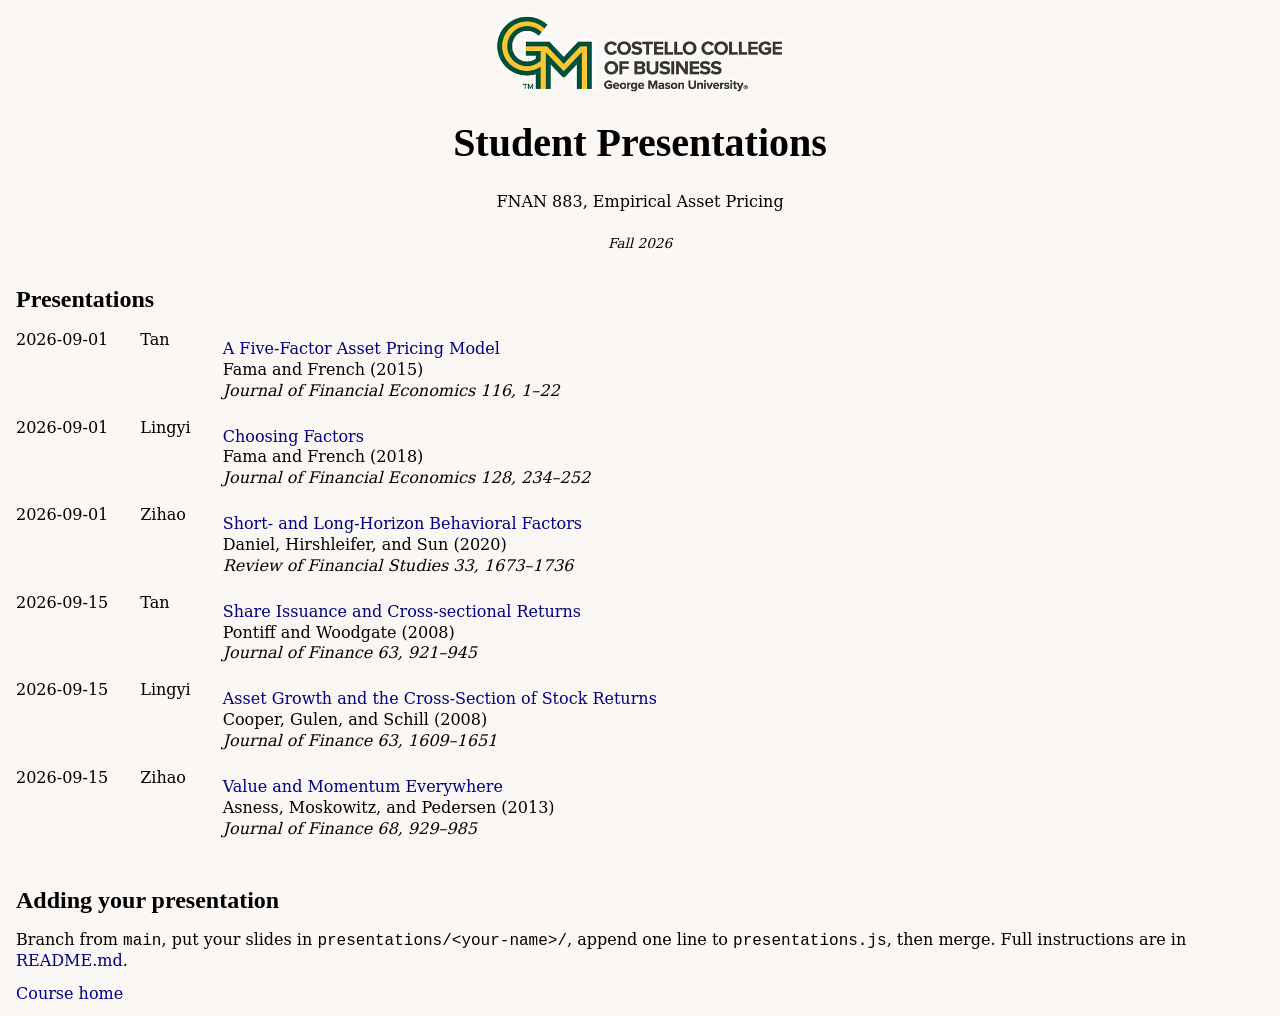
==== commit 0d3b0977: "Register every presentation on the collection page Zihao's and Lingyi's presentations were merged in" ====
--- a/presentations/index.html
+++ b/presentations/index.html
@@ -119,8 +119,12 @@
 
     var para = document.createElement('p');
     var link = document.createElement('a');
-    // Slug becomes a path segment, so keep it to safe characters.
-    link.href = String(p.slug || '').replace(/[^A-Za-z0-9._-]/g, '') + '/';
+    // "page" is a path under presentations/ (e.g. "tan/p2.html"); with no
+    // "page", a bare slug links to that student's folder. Both are sanitised:
+    // no absolute paths, no parent-directory escapes.
+    link.href = p.page
+      ? String(p.page).replace(/\.\./g, '').replace(/^\/+/, '').replace(/[^A-Za-z0-9._\/-]/g, '')
+      : String(p.slug || '').replace(/[^A-Za-z0-9._-]/g, '') + '/';
     link.textContent = p.title || 'Untitled';
     para.appendChild(link);
 
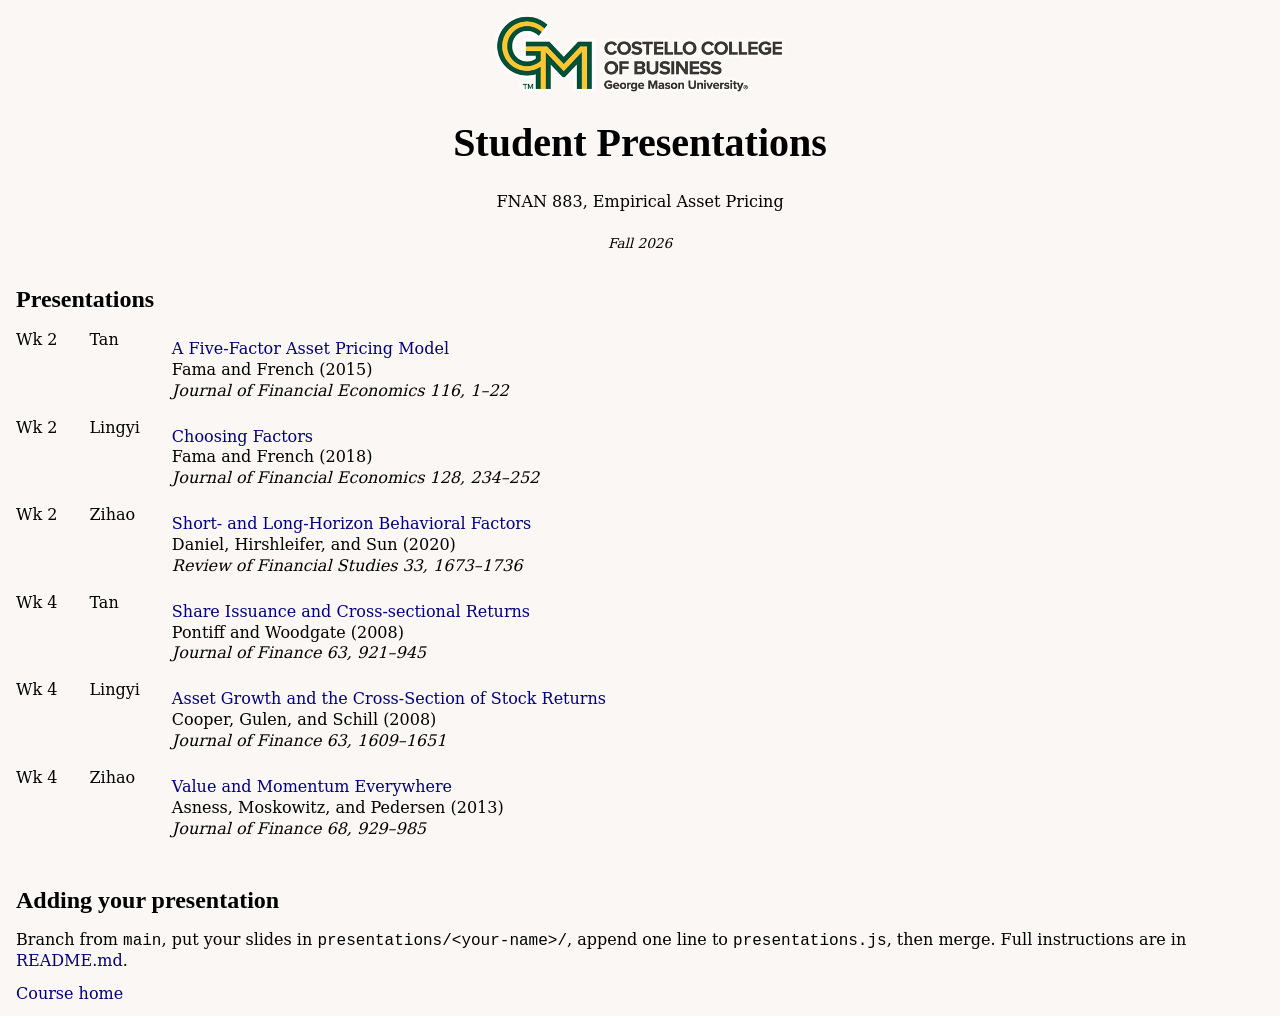
==== commit eda312e4: "Key presentations by week, and drop the duplicated Tan page The registry carried calendar dates deri" ====
--- a/presentations/index.html
+++ b/presentations/index.html
@@ -100,15 +100,16 @@
     return;
   }
 
-  // Chronological, matching the order of the seminar.
-  items.sort(function (a, b) { return String(a.date || '').localeCompare(String(b.date || '')); });
+  // Seminar order. Weeks, not dates - the class does not always meet on the
+  // same weekday, so a date would be guesswork for anyone filling this in.
+  items.sort(function (a, b) { return (Number(a.week) || 0) - (Number(b.week) || 0); });
 
   items.forEach(function (p) {
     var row = table.insertRow();
 
     var when = row.insertCell();
     when.className = 'tdb';
-    when.textContent = p.date || '';
+    when.textContent = p.week ? 'Wk ' + p.week : '';
 
     var who = row.insertCell();
     who.className = 'tdb';
